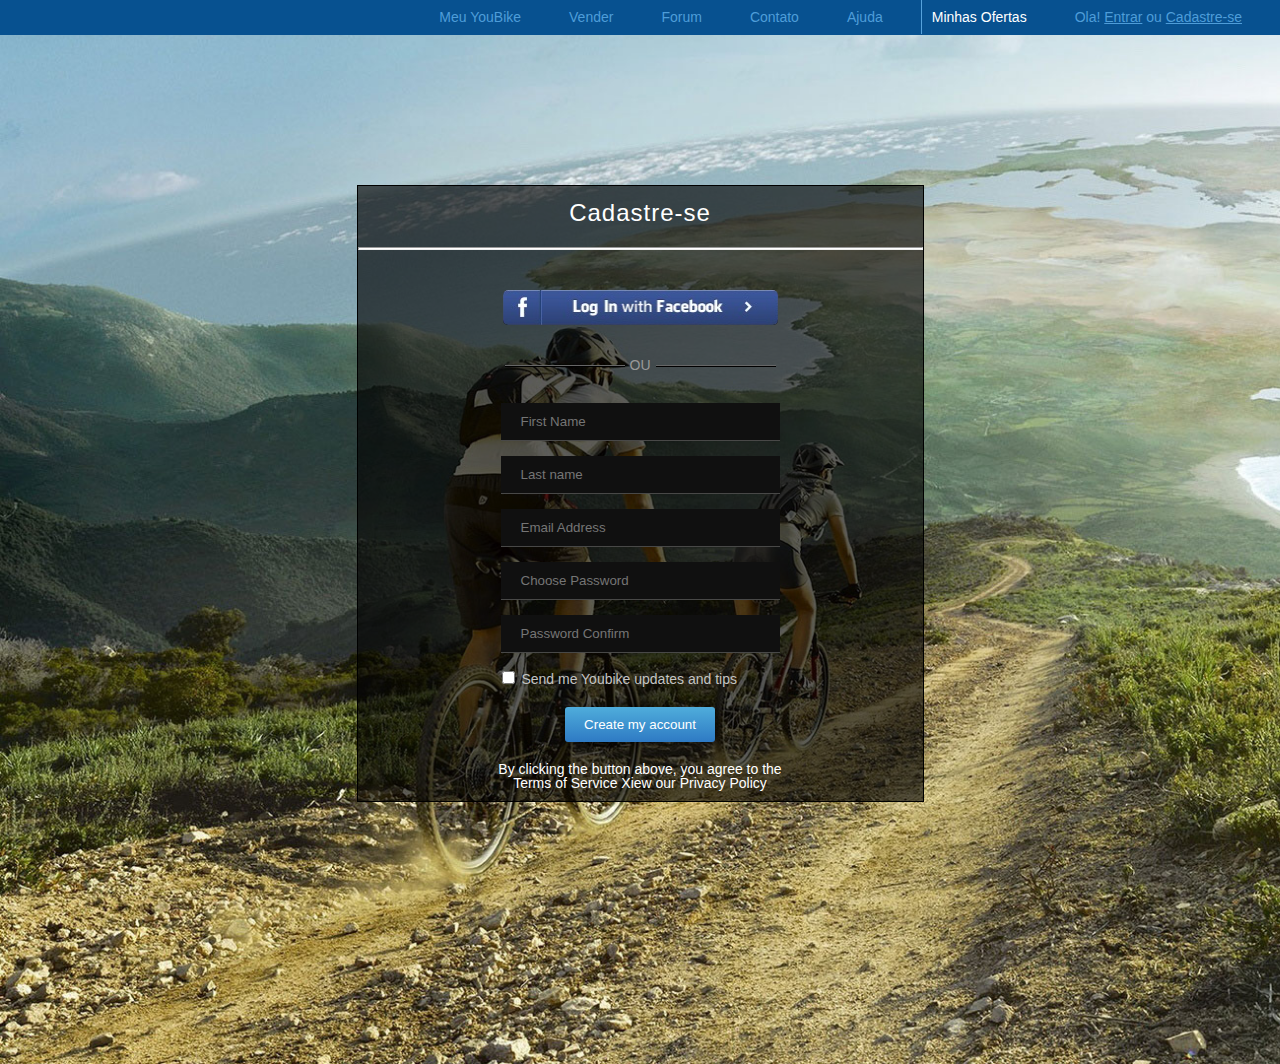
==== p1/index.html @ 275219aa "first part" ====
<!DOCTYPE html>
<html lang="en">

<head>
    <meta charset="utf-8">
    <title>Cadastre</title>
    <link href="css/reset.css" rel="stylesheet">
    <link href="css/style.css" rel="stylesheet">


</head>

<body>
<header>
    <ul class="menu">
        <li class="act"><a href="#">Ola! <span>Entrar</span> ou <span>Cadastre-se</span></a></li>
        <li class="flag"><a href="#"><span><i class="fa fa-flag"></i> Minhas Ofertas</span></a></li>
        <li><a href="#">Ajuda</a></li>
        <li><a href="#">Contato</a></li>
        <li><a href="#">Forum</a></li>
        <li class="act"><a href="#">Vender</a></li>
        <li><a href="#">Meu YouBike</a></li>
    </ul>
</header>
<form class="form" action="" name="cadastre" id="cadastre" method="POST">
    <h2>Cadastre-se</h2>
    <hr>


    <input type="image" src="img/facebook-button.png" alt="facebook" name="facebook">



    <div class="ou">OU</div>



    <div>
        <input type="text" name="first_name" id="first_name" placeholder="First Name" required maxlength="40">
    </div>
    <div>
        <input type="text" name="last_name" id="last_name" placeholder="Last name" required maxlength="40">
    </div>
    <div>
        <input type="email" name="email" id="email" placeholder="Email Address" required>
    </div>
    <div>
        <input type="password" name="password" id="password" placeholder="Choose Password" required maxlength="20">
    </div>

    <div>
        <input type="password" name="confirm" id="confirm" placeholder="Password Confirm" required maxlength="20">
    </div>



    <div class="checkbox">
        <input type="checkbox" name="checkbox">
        <span>Send me Youbike updates and tips</span>
    </div>



    <input type="submit" value="Create my account" name="account" class="account">

    <p>By clicking the button above, you agree to the Terms of Service Xiew our Privacy Policy </p>

</form>


</body>

</html>
---- p1/css/style.css ----
body {
    font-family: "Helvetica Neue", Tahoma, sans-serif;
    background-image: url(../img/bg.jpg);
    background-repeat: no-repeat;
    background-size: cover;
    height: 1064px;
    width: 100%;
    font-size: 14px;
}

/*меню*/
header {
    height: 35px;
    background: #075190;

}

.menu li {
    float: right;
}

.menu li a {
    color: #4e9dd9;
    display: block;
    padding: 10px;
    text-decoration: none;
    margin-right: 28px;
}


.act a span {
    text-decoration: underline;
}

.fa {
    color: #fff;
}

header li.flag a {
    border-left: 1px solid #56a2dc;
    color: #fff;
}
.menu li a:hover{
    background:#56a2dc;
    color: #fff;
}

/*форма*/

.form {
    background: rgba(0,0,0,0.63);
    margin: 0 auto;
    margin-top: 150px;
    width: 565px;
    height: 615px;
    text-align: center;
    border: 1px solid black;
}

h2 {
    color: #fff;
    padding: 15px;
    letter-spacing: 1px;
    font-size: 24px;
}

input[type="image"] {
    width: 275px;
    height: 35px;
    border-radius: 5px;
}

.facebook:hover {
    box-shadow: 0 0 10px 3px rgba(104,155,204,0.7);
}

.login {
    float: left;
    padding: 7px 15px;
    border-left: 1px solid #4d66a6;
}

hr {
    height: 1px;
    background-color: #fff;
    margin-bottom: 40px;
}

/*Линия с ОУ*/

.ou {
    font-size: 14px;
    color: rgb( 153, 153, 153 );
    line-height: 1.143;
    text-align: center;
    margin:30px 0 30px 0;

}

.ou:before{
    display: inline-block;
    width:120px;
    margin: 0 5px 3px 0;
    content: "";
    border-top: 1px solid #666666;
    border-bottom: 1px solid #000;
}
.ou:after {
    display: inline-block;
    width:120px;
    margin: 0 0 3px 5px;
    content: "";
    border-top: 1px solid #666666;
    border-bottom: 1px solid #000;
}




input[type="text"], [type="email"],[type="password"] {
    display: block;
    margin: 15px auto;
    width: 275px;
    height: 35px;
    background-color: #101010;
    border: none;
    border-bottom: 1px solid #484847;
    text-indent: 18px;
    color: #fff;
}

input {
    background: black;
    color: #4e9dd5;
}


.checkbox {
    margin: 0 140px;
    color: #c4c4c3;
    text-align: left;
}

.account {
    margin: 20px 0;
    height: 35px;
    background-image: linear-gradient(#4faddb, #2e7ac4);
    color: #fff;
    border: none;
    border-radius: 3px;
    width: 150px;
    cursor: pointer;
    box-shadow: 0 0 10px 1px rgba(0,0,0,0.5);
}

p {
    margin: 0 125px;
    padding-bottom: 20px;
    color: #fff;
}
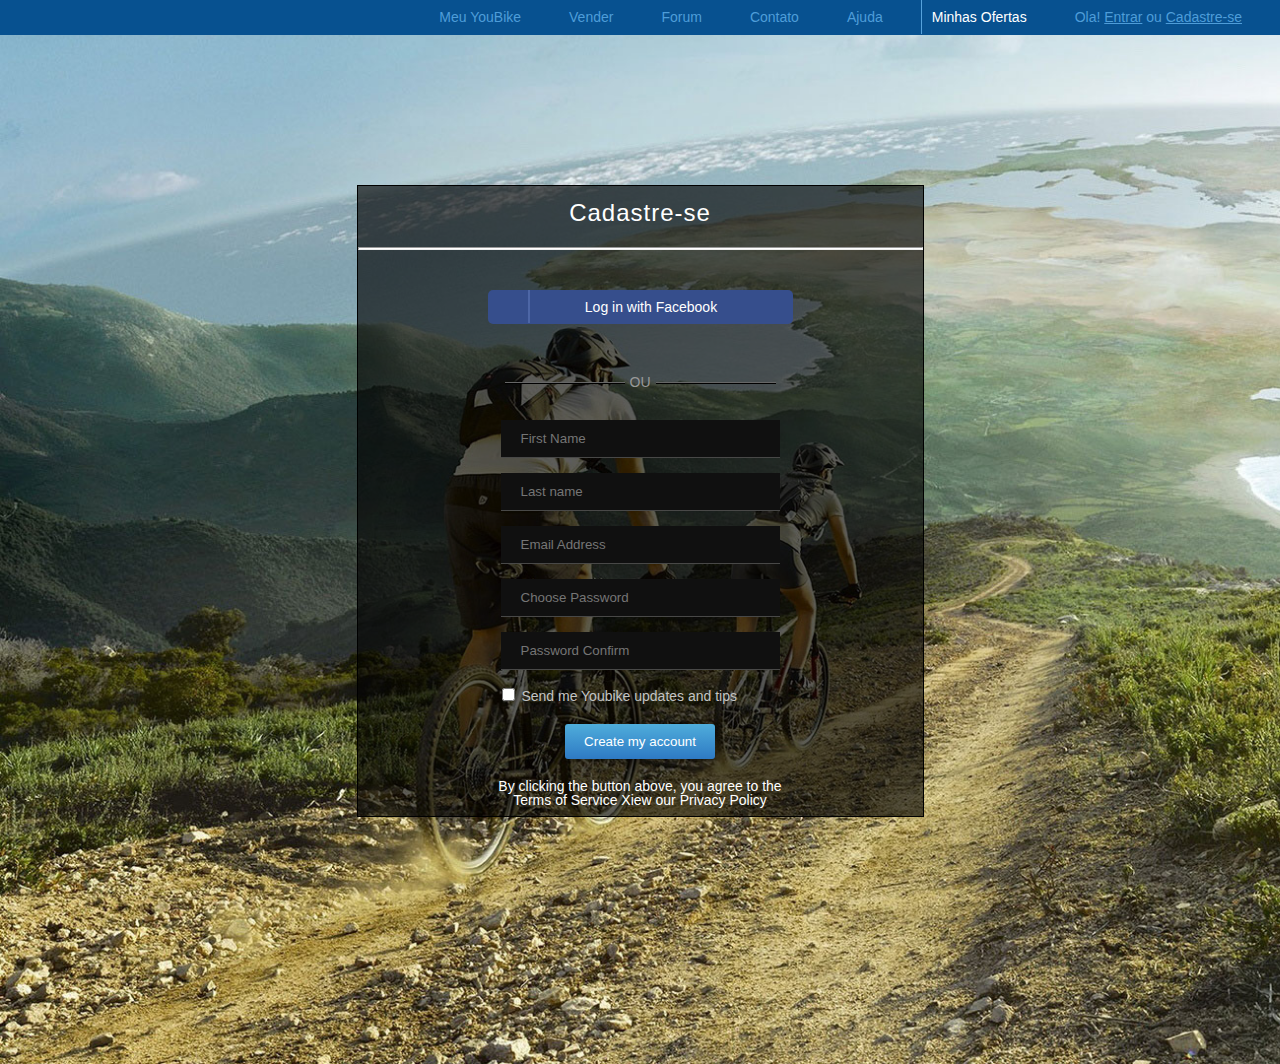
==== commit e6f7020c: "facebook button" ====
--- a/p1/index.html
+++ b/p1/index.html
@@ -27,7 +27,9 @@
     <hr>
 
 
-    <input type="image" src="img/facebook-button.png" alt="facebook" name="facebook">
+    <p><a class="login-facebook" href="#"><i class="fa fa-facebook">
+    </i> <strong>Log in</strong> with <strong>Facebook</strong>
+    </a></p>
 
 
 
@@ -63,7 +65,7 @@
 
     <input type="submit" value="Create my account" name="account" class="account">
 
-    <p>By clicking the button above, you agree to the Terms of Service Xiew our Privacy Policy </p>
+    <p class="term">By clicking the button above, you agree to the Terms of Service Xiew our Privacy Policy </p>
 
 </form>
 
--- a/p1/css/style.css
+++ b/p1/css/style.css
@@ -1,3 +1,10 @@
+@font-face {
+    font-family: 'Helvetica Neue';
+    src: url(../font/helveticaneuecyr-ultralight.otf) format('otf');
+    font-weight: normal;
+    font-style: normal;
+}
+
 body {
     font-family: "Helvetica Neue", Tahoma, sans-serif;
     background-image: url(../img/bg.jpg);
@@ -8,7 +15,7 @@
     font-size: 14px;
 }
 
-/*меню*/
+
 header {
     height: 35px;
     background: #075190;
@@ -45,14 +52,13 @@
     color: #fff;
 }
 
-/*форма*/
 
 .form {
     background: rgba(0,0,0,0.63);
     margin: 0 auto;
     margin-top: 150px;
     width: 565px;
-    height: 615px;
+    height: 630px;
     text-align: center;
     border: 1px solid black;
 }
@@ -86,7 +92,22 @@
     margin-bottom: 40px;
 }
 
-/*Линия с ОУ*/
+.login-facebook{
+    background: #364e8c;
+    padding: 10px 20px 10px 0;
+    color: #fff;
+    display: block;
+    text-decoration: none;
+    border-radius: 5px;
+}
+.fa-facebook{
+    float: left;
+    font-size: 20px;
+    border-right: 2px solid #4d66a6;
+    height: 23px;
+    margin: -10px 0 0 20px;
+    padding: 10px 20px 0 0;
+}
 
 .ou {
     font-size: 14px;
@@ -114,9 +135,6 @@
     border-bottom: 1px solid #000;
 }
 
-
-
-
 input[type="text"], [type="email"],[type="password"] {
     display: block;
     margin: 15px auto;
@@ -134,6 +152,10 @@
     color: #4e9dd5;
 }
 
+input:focus, input:hover{
+    background-color: #1b5288;
+    box-shadow: 0 0 7px 2px #4d87b2;
+}
 
 .checkbox {
     margin: 0 140px;
@@ -154,7 +176,7 @@
 }
 
 p {
-    margin: 0 125px;
+    margin: 0 130px;
     padding-bottom: 20px;
     color: #fff;
-}+}
